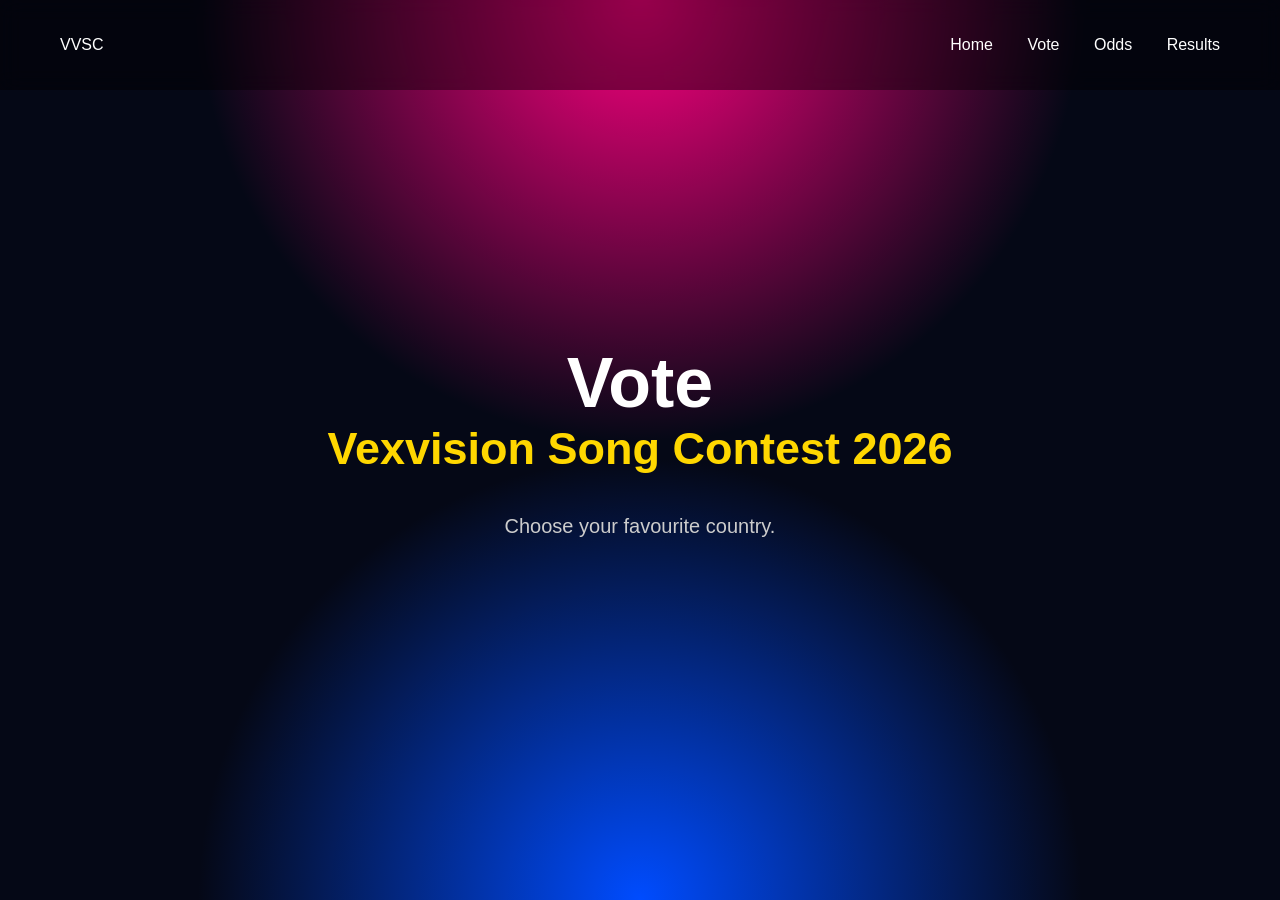
==== vote.html @ e1001999 "Create vote.html" ====
<!DOCTYPE html>
<html lang="en">

<head>

<meta charset="UTF-8">
<meta name="viewport" content="width=device-width, initial-scale=1.0">

<title>VVSC Vote 2026</title>

<link rel="stylesheet" href="style.css">

</head>


<body>


<header>

<div class="logo">
VVSC
</div>


<nav>

<a href="index.html">Home</a>
<a href="vote.html">Vote</a>
<a href="odds.html">Odds</a>
<a href="results.html">Results</a>

</nav>

</header>




<section class="hero">


<div class="hero-content">

<h1>
Vote
</h1>

<h2>
Vexvision Song Contest 2026
</h2>


<p>
Choose your favourite country.
</p>


</div>


</section>



</body>

</html>
---- style.css ----
*{
margin:0;
padding:0;
box-sizing:border-box;
font-family:Arial, sans-serif;
}


body{

background:#050816;
color:white;

}



header{

position:fixed;

top:0;
width:100%;

height:90px;

display:flex;

justify-content:space-between;

align-items:center;

padding:20px 60px;

background:rgba(0,0,0,.4);

backdrop-filter:blur(10px);

z-index:10;

}



.logo img{

height:60px;

}



nav a{

color:white;

text-decoration:none;

margin-left:30px;

}



nav a:hover{

color:#ffd700;

}





.hero{

height:100vh;

display:flex;

justify-content:center;

align-items:center;

text-align:center;


background:

radial-gradient(circle at top,#ff0080,transparent 40%),

radial-gradient(circle at bottom,#004cff,transparent 40%),

#050816;

}



.hero h1{

font-size:70px;

font-weight:900;

}



.hero h2{

font-size:45px;

color:#ffd700;

}



.hero p{

margin:20px;

font-size:20px;

color:#ccc;

}



button{

padding:15px 40px;

border:none;

border-radius:50px;

background:#ffd700;

font-weight:bold;

cursor:pointer;

}



button:hover{

transform:scale(1.05);

}





section{

padding:100px 50px;

}



h2{

text-align:center;

font-size:45px;

margin-bottom:40px;

}




.cards{

display:flex;

justify-content:center;

gap:30px;

flex-wrap:wrap;

}



.card{

background:#111827;

padding:30px;

border-radius:20px;

width:280px;

}




.country-slider{

display:flex;

gap:25px;

overflow-x:auto;

}



.country{

min-width:220px;

background:#111827;

padding:40px;

border-radius:20px;

text-align:center;

font-size:60px;

}



.country h3{

font-size:22px;

margin-top:15px;

}





footer{

background:#02030b;

padding:60px;

text-align:center;

}



footer img{

width:180px;

}


footer p{

margin:20px;

color:#aaa;

}
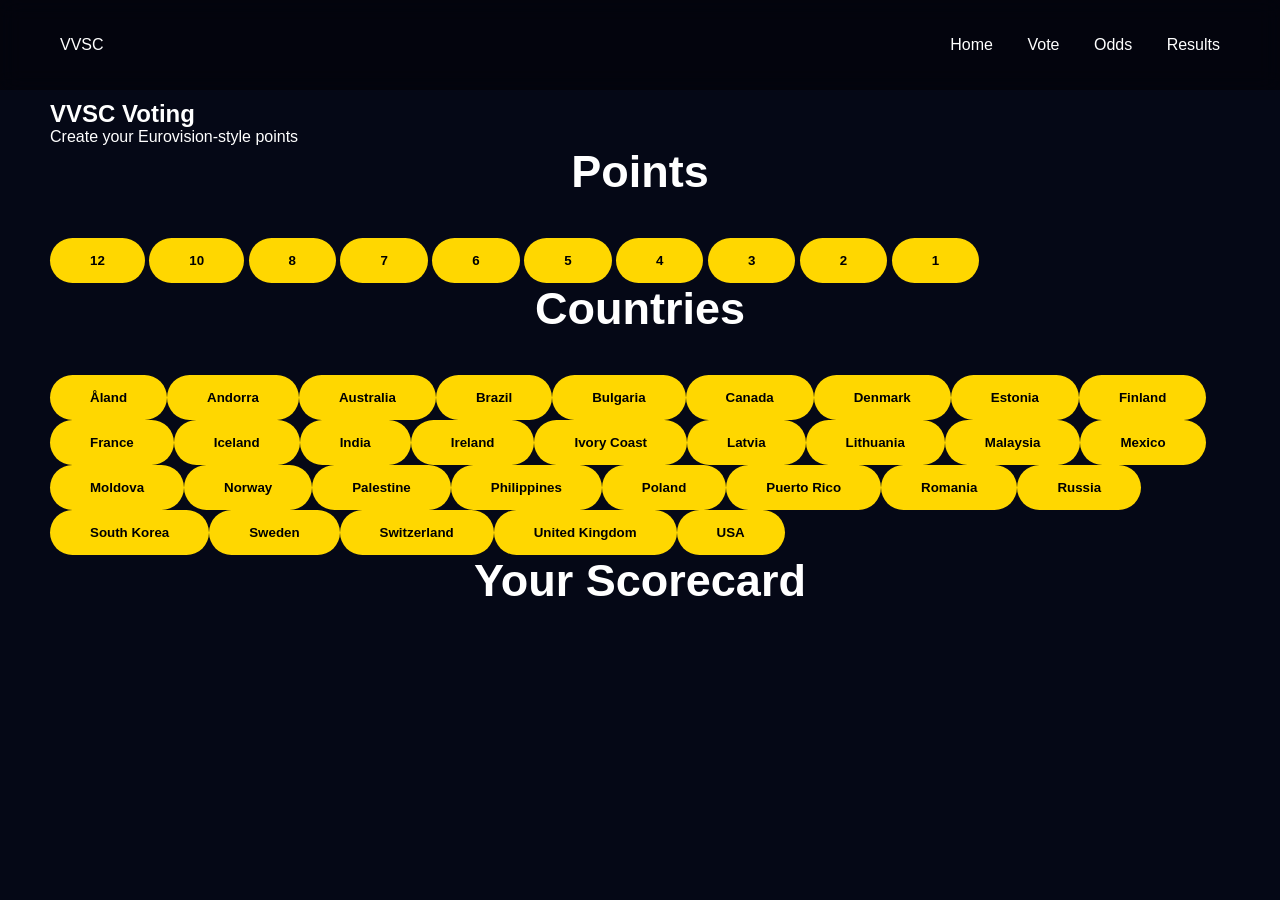
==== commit 66ffc6b9: "Update vote.html" ====
--- a/vote.html
+++ b/vote.html
@@ -36,33 +36,250 @@
 
 
 
-
-<section class="hero">
-
-
-<div class="hero-content">
+<section class="vote-page">
+
 
 <h1>
-Vote
+VVSC Voting
 </h1>
 
+
+<p>
+Create your Eurovision-style points
+</p>
+
+
+
+<div class="voting-area">
+
+
+<div class="points">
+
+
 <h2>
-Vexvision Song Contest 2026
+Points
 </h2>
 
 
-<p>
-Choose your favourite country.
-</p>
-
-
-</div>
+<button onclick="selectPoints(12)">12</button>
+<button onclick="selectPoints(10)">10</button>
+<button onclick="selectPoints(8)">8</button>
+<button onclick="selectPoints(7)">7</button>
+<button onclick="selectPoints(6)">6</button>
+<button onclick="selectPoints(5)">5</button>
+<button onclick="selectPoints(4)">4</button>
+<button onclick="selectPoints(3)">3</button>
+<button onclick="selectPoints(2)">2</button>
+<button onclick="selectPoints(1)">1</button>
+
+
+</div>
+
+
+
+
+
+<div class="countries">
+
+
+<h2>
+Countries
+</h2>
+
+
+<div id="countryList"></div>
+
+
+</div>
+
+
+
+</div>
+
+
+
+
+<h2>Your Scorecard</h2>
+
+<div id="scoreboard"></div>
+
 
 
 </section>
 
 
 
+
+
+
+<script>
+
+
+let selectedPoints = null;
+
+
+let votes = {};
+
+
+
+const countries = [
+
+"Åland",
+"Andorra",
+"Australia",
+"Brazil",
+"Bulgaria",
+"Canada",
+"Denmark",
+"Estonia",
+"Finland",
+"France",
+"Iceland",
+"India",
+"Ireland",
+"Ivory Coast",
+"Latvia",
+"Lithuania",
+"Malaysia",
+"Mexico",
+"Moldova",
+"Norway",
+"Palestine",
+"Philippines",
+"Poland",
+"Puerto Rico",
+"Romania",
+"Russia",
+"South Korea",
+"Sweden",
+"Switzerland",
+"United Kingdom",
+"USA"
+
+];
+
+
+
+const countryList =
+document.getElementById("countryList");
+
+
+
+countries.forEach(country=>{
+
+
+let button=document.createElement("button");
+
+
+button.innerHTML=country;
+
+
+button.onclick=()=>giveVote(country);
+
+
+countryList.appendChild(button);
+
+
+});
+
+
+
+
+
+function selectPoints(points){
+
+
+selectedPoints = points;
+
+
+alert(points+" points selected");
+
+
+}
+
+
+
+
+function giveVote(country){
+
+
+if(selectedPoints == null){
+
+alert("Choose points first!");
+
+return;
+
+}
+
+
+
+if(Object.values(votes).includes(selectedPoints)){
+
+
+alert("You already used "+selectedPoints+" points!");
+
+return;
+
+}
+
+
+
+votes[country]=selectedPoints;
+
+
+selectedPoints=null;
+
+
+updateScoreboard();
+
+
+}
+
+
+
+
+
+function updateScoreboard(){
+
+
+let box=document.getElementById("scoreboard");
+
+
+box.innerHTML="";
+
+
+Object.entries(votes)
+
+.sort((a,b)=>b[1]-a[1])
+
+.forEach(vote=>{
+
+
+let div=document.createElement("div");
+
+
+div.className="score";
+
+
+div.innerHTML=
+
+vote[0]+" - "+vote[1]+" points";
+
+
+box.appendChild(div);
+
+
+
+});
+
+
+}
+
+
+
+</script>
+
+
 </body>
 
 </html>
